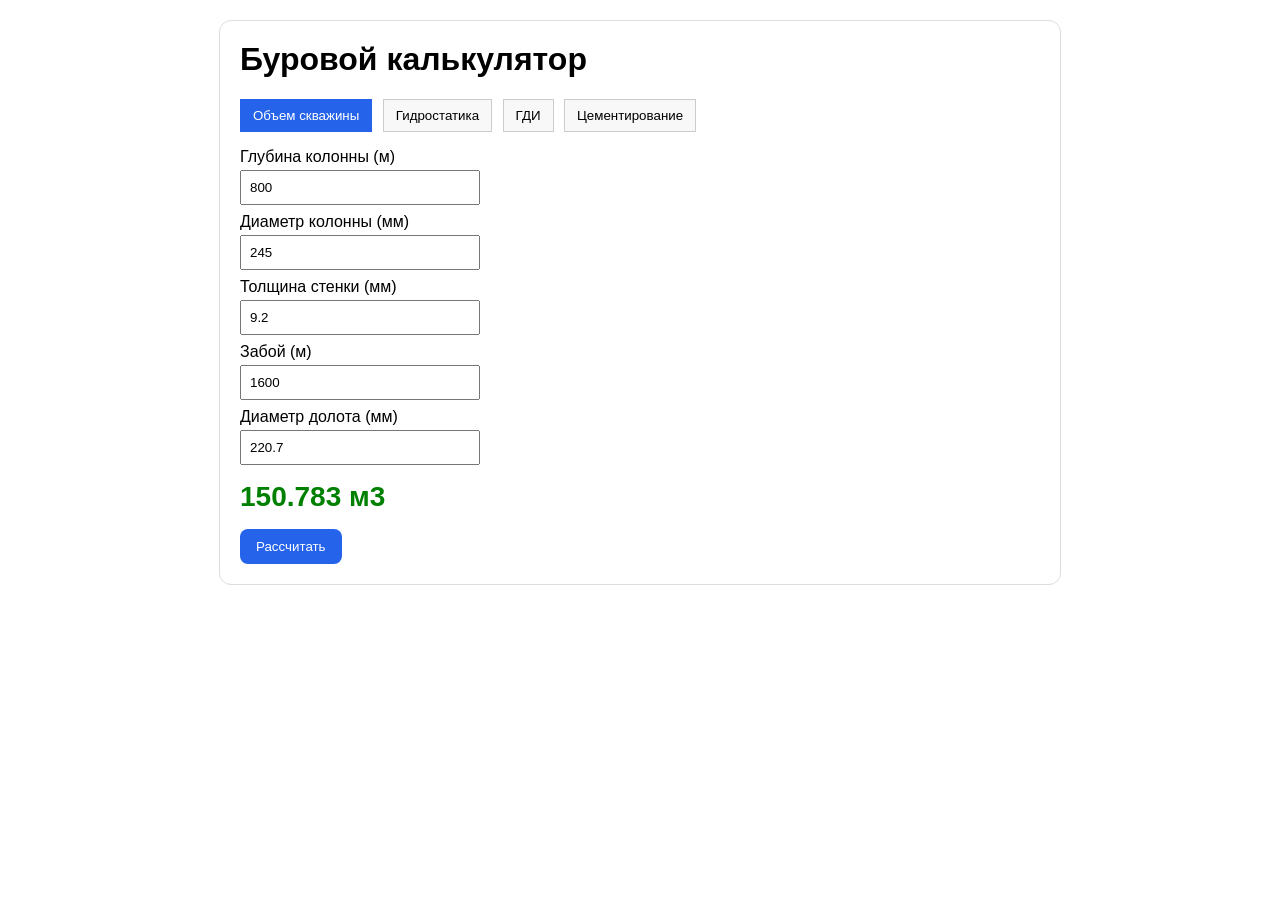
==== index2.html @ fba5b959 "Add files via upload" ====
<!DOCTYPE html>
<html lang="ru">
<head>
    <meta charset="UTF-8">                                <!-- кодировка -->
    <script type="text/javascript" href="JavaScript.js"></script>                           <!-- подключение ява скрипта -->
    <meta name="viewport" content="width=device-width, initial-scale=1.0">
    <link rel="stylesheet" href="style2.css">                                                   <!-- подключение CSS -->
    <link rel="icon" type="image/png" href="icon/favicon-96x96.png" sizes="96x96" />            <!-- Иконка -->
    <link rel="icon" type="image/svg+xml" href="icon/favicon.svg" />                         <!-- Иконка -->
    <link rel="shortcut icon" href="icon/favicon.ico" />                                             <!-- Иконка -->
    <link rel="apple-touch-icon" sizes="180x180" href="icon/apple-touch-icon.png" />               <!-- Иконка -->
    <link rel="manifest" href="icon/site.webmanifest" />                                            <!-- Иконка -->

    <title>Калькулятор бурения</title>                                           <!-- Название сайта -->
</head>

<body>
<div class="card">
<h1>Буровой калькулятор</h1></p>
<div class="tabs">                                                                           <!-- Верхник блок кнопок -->
<button type="button" class="active" onclick="tab('vol', this)">Объем скважины</button>
<button type="button" onclick="tab('hyd', this)">Гидростатика</button>
<button type="button" onclick="tab('mech', this)">ГДИ</button>
<button type="button" onclick="tab('mud', this)">Цементирование</button>
</div>

                      <!-- Объем скважины -->
<div id="vol" class="panel active">
<label>Глубина колонны (м)</label>
<input id="vol_h1" type="text" value="800">
<label>Диаметр колонны (мм)</label>
<input id="vol_d1" type="text" value="245">
<label>Толщина стенки (мм)</label>
<input id="vol_wall" type="text" value="9.2">
<label>Забой (м)</label>
<input id="vol_h2" type="text" value="1600">
<label>Диаметр долота (мм)</label>
<input id="vol_d2" type="text" value="220.7">
<div class="out" id="vol_out">0</div>
<button type="button" class="go" onclick="calcVol()">Рассчитать</button>
</div>

                      <!-- Гидростатика -->
<div id="hyd" class="panel">
<label>Расход Q (л/с)</label>
<input id="hyd_q" type="text" value="30">
<label>Диаметр скважины (мм)</label>
<input id="hyd_dh" type="text" value="215.9">
<label>Диаметр трубы (мм)</label>
<input id="hyd_dp" type="text" value="127">
<div class="out" id="hyd_out">0</div>
<button type="button" class="go" onclick="calcHyd()">Рассчитать</button>
</div>

                      <!-- ГДИ -->
<div id="mech" class="panel">
<label>Нагрузка G (тс)</label>
<input id="mech_g" type="text" value="12">
<label>Диаметр долота (мм)</label>
<input id="mech_db" type="text" value="215.9">
<div class="out" id="mech_out">0</div>
<button type="button" class="go" onclick="calcMech()">Рассчитать</button>
</div>

                      <!-- Цементирование -->
<div id="mud" class="panel">
<label>Диаметр D (мм)</label>
<input id="mud_d" type="text" value="245">
<label>Глубина H (м)</label>
<input id="mud_h" type="text" value="3000">
<label>Плотность rho (г/см3)</label>
<input id="mud_rho" type="text" value="1.18">
<div class="out" id="mud_out">0</div>
<button type="button" class="go" onclick="calcMud()">Рассчитать</button>
</div>

<script>
function val(id){return parseFloat(document.getElementById(id).value.replace(",","."));}

function tab(id, btn){
var panels=document.querySelectorAll(".panel");
for(var i=0;i<panels.length;i++){panels[i].classList.remove('active');}
document.getElementById(id).classList.add('active');
var buttons=document.querySelectorAll('.tabs button');
for(var j=0;j<buttons.length;j++){buttons[j].classList.remove('active');}
btn.classList.add('active');
}

function calcVol(){
var d1=val('vol_d1'), h1=val('vol_h1');
if(isNaN(d1)||isNaN(h1)){document.getElementById('vol_out').innerHTML='Ошибка';return;}
document.getElementById('vol_out').innerHTML=((d1*d1)*3.14*h1/1000000).toFixed(3)+" м3";
}

function calcHyd(){
var q=val('hyd_q'), dh=val('hyd_dh'), dp=val('hyd_dp');
if(isNaN(q)||isNaN(dh)||isNaN(dp)||q<=0||dh<=dp){document.getElementById('hyd_out').innerHTML='Ошибка';return;}
var area=3.14/4*(dh*dh-dp*dp)/1000000;
var v=(q/1000)/area;
document.getElementById('hyd_out').innerHTML=v.toFixed(3)+' м/с';
}

function calcMech(){
var g=val('mech_g'), db=val('mech_db');
if(isNaN(g)||isNaN(db)||db<=0){document.getElementById('mech_out').innerHTML='Ошибка';return;}
var f=g*9.81;
var p=(f*1000)/(3.14/4*db*db);
document.getElementById('mech_out').innerHTML=p.toFixed(3)+' МПа';
}

function calcMud(){
var d=val('mud_d'), h=val('mud_h'), rho=val('mud_rho');
if(isNaN(d)||isNaN(h)||isNaN(rho)||d<=0){document.getElementById('mud_out').innerHTML='Ошибка';return;}
var vol=d*d*3.14/4*h/1000000;
var ph=rho*9.81*h/1000;
document.getElementById('mud_out').innerHTML=vol.toFixed(3)+' м3; P='+ph.toFixed(3)+' МПа';
}
calcVol();
</script>
</body>
</html>
---- style2.css ----
body{ background-image:url("imagef.png"); background-size: cover; font-family:Arial,sans-serif;margin:0;padding:20px}
.card{max-width:800px;margin:0 auto;background: rgba(255, 255, 255, 0.7);border:1px solid #ddd;border-radius:12px;padding:20px}
h1{margin-top:0}
.tabs button{margin-right:6px;padding:8px 12px;border:1px solid #ccc;background:#f8f8f8;cursor:pointer}
.tabs button.active{background:#2563eb;color:#fff;border-color:#2563eb}
.panel{display:none;margin-top:16px}
.panel.active{display:block}
label{display:block;margin:8px 0 4px}
input{padding:8px;width:220px;max-width:100%}
.out{margin:16px 0;font-size:28px;color:green;font-weight:bold}
button.go{padding:10px 16px;background:#2563eb;color:#fff;border:0;border-radius:8px;cursor:pointer}
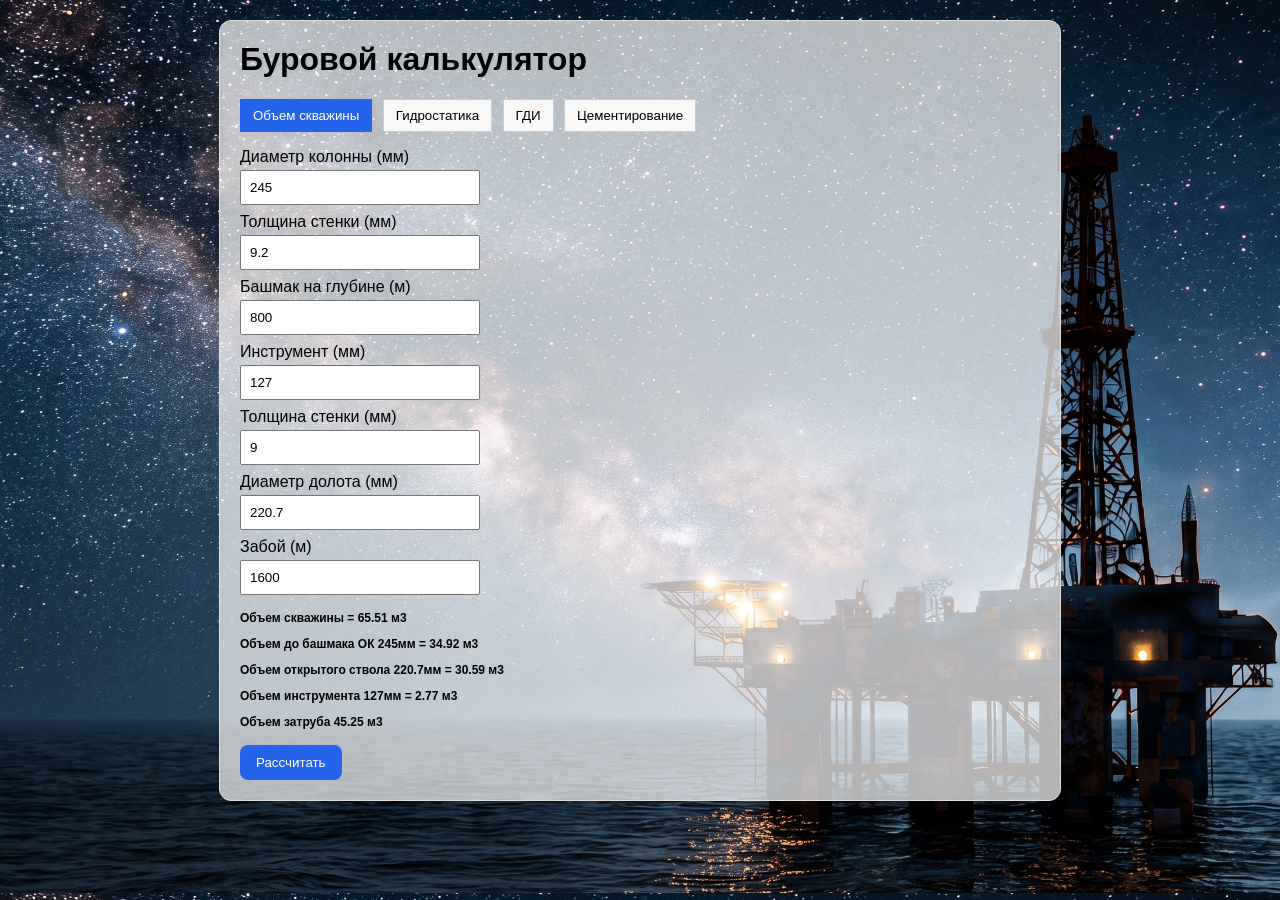
==== commit 068231f7: "Add files via upload" ====
--- a/index2.html
+++ b/index2.html
@@ -1,3 +1,4 @@
+<!-- Калькулятор -->
 <!DOCTYPE html>
 <html lang="ru">
 <head>
@@ -24,39 +25,59 @@
 <button type="button" onclick="tab('mud', this)">Цементирование</button>
 </div>
 
+
                       <!-- Объем скважины -->
 <div id="vol" class="panel active">
-<label>Глубина колонны (м)</label>
-<input id="vol_h1" type="text" value="800">
 <label>Диаметр колонны (мм)</label>
 <input id="vol_d1" type="text" value="245">
 <label>Толщина стенки (мм)</label>
 <input id="vol_wall" type="text" value="9.2">
+<label>Башмак на глубине (м)</label>
+<input id="vol_h1" type="text" value="800">
+<label>Инструмент (мм)</label>
+<input id="vol_dSBT" type="text" value="127">
+<label>Толщина стенки (мм)</label>
+<input id="vol_wallSBT" type="text" value="9">
+<label>Диаметр долота (мм)</label>
+<input id="vol_d2" type="text" value="220.7">
 <label>Забой (м)</label>
 <input id="vol_h2" type="text" value="1600">
-<label>Диаметр долота (мм)</label>
-<input id="vol_d2" type="text" value="220.7">
 <div class="out" id="vol_out">0</div>
 <button type="button" class="go" onclick="calcVol()">Рассчитать</button>
 </div>
 
                       <!-- Гидростатика -->
 <div id="hyd" class="panel">
-<label>Расход Q (л/с)</label>
-<input id="hyd_q" type="text" value="30">
-<label>Диаметр скважины (мм)</label>
-<input id="hyd_dh" type="text" value="215.9">
-<label>Диаметр трубы (мм)</label>
-<input id="hyd_dp" type="text" value="127">
+<label>Удельный вес раствора (г/см3)</label>
+<input id="hyd_y" type="text" value="1.01">
+<label>Забой, вертикаль (м)</label>
+<input id="hyd_h" type="text" value="3000">
 <div class="out" id="hyd_out">0</div>
 <button type="button" class="go" onclick="calcHyd()">Рассчитать</button>
 </div>
 
                       <!-- ГДИ -->
+
 <div id="mech" class="panel">
-<label>Нагрузка G (тс)</label>
+<label><H3> Опрессовка открытого ствола (определение коэффициента приемистости).</H3>
+<p>Для скважин с полным поглощением коэффициент приемистости не определяется.</p> 
+<p>Буровым насосом проводится прямая промывка до выхода бурового раствора на устье. Производится герметизация затрубного пространства. </p>
+<p>С помощью ЦА возобновляется закачка бурового раствора в трубное пространство с контролем избыточного давления на манометре ЦА.</p>
+<p>После выхода на установившийся режим (постоянное избыточное давление) закачка бурового раствора продолжается в течение 3 минут (но не более 10 м3). Фиксируется время t и объем закачиваемого раствора V. Рассчитывается расход Q по формуле:</p>
+<p>Q=V/t</p>
+<p>где:</p>
+<p>Q – расход закачиваемой в поглощающий пласт жидкости, м3/ч;</p> 
+<p>t – время, в течение которого производится закачка жидкости в пласт, ч;</p> 
+<p>V – объем закачанной в поглощающий пласт жидкости, м3.</p>
+<p>Коэффициент приемистости определяется по следующей формуле: Кпр=Q/Pизб</p>
+<p>где:</p> 
+<p>Кпр – коэффициент приемистости, (м3/ч)/МПа;</p> 
+<p>Q – расход, м3/ч;</p> 
+<p>Ризб – давление нагнетания, МПа.</p>
+</label>
+<label>t – продолжительность закачки жидкости в пласт (ч.)</label>
 <input id="mech_g" type="text" value="12">
-<label>Диаметр долота (мм)</label>
+<label>V – объем закачанной жидкости, (м3.)</label>
 <input id="mech_db" type="text" value="215.9">
 <div class="out" id="mech_out">0</div>
 <button type="button" class="go" onclick="calcMech()">Рассчитать</button>
@@ -75,8 +96,9 @@
 </div>
 
 <script>
-function val(id){return parseFloat(document.getElementById(id).value.replace(",","."));}
+function val(id){return parseFloat(document.getElementById(id).value.replace(",","."));}     //проверка, замена запятой на точку.
 
+//Меню
 function tab(id, btn){
 var panels=document.querySelectorAll(".panel");
 for(var i=0;i<panels.length;i++){panels[i].classList.remove('active');}
@@ -86,18 +108,25 @@
 btn.classList.add('active');
 }
 
+
+//Расчёт объема скважины
 function calcVol(){
-var d1=val('vol_d1'), h1=val('vol_h1');
-if(isNaN(d1)||isNaN(h1)){document.getElementById('vol_out').innerHTML='Ошибка';return;}
-document.getElementById('vol_out').innerHTML=((d1*d1)*3.14*h1/1000000).toFixed(3)+" м3";
+var d1=val('vol_d1'), wall=val('vol_wall'), h1=val('vol_h1'), dSBT=val('vol_dSBT'), wallSBT=val('vol_wallSBT'), d2=val('vol_d2'), h2=val('vol_h2');
+if(isNaN(d1)||isNaN(wall)||isNaN(h1)||isNaN(dSBT)||isNaN(wallSBT)||isNaN(d2)||isNaN(h2)){document.getElementById('vol_out').innerHTML='Ошибка';return;}
+document.getElementById('vol_out').innerHTML=(
+    "<p>" +  "Объем скважины = " + (((d2*d2)*3.14/4*(h2-h1)/1000000)+(((d1-wall)*(d1-wall))*3.14/4*h1/1000000)).toFixed(2) + " м3" + "</p>" +
+    "<p>" +  "Объем до башмака ОК " + d1 + "мм = " + (((d1-wall)*(d1-wall))*3.14/4*h1/1000000).toFixed(2) + " м3" + "</p>" +
+    "<p>" + "Объем открытого ствола " + d2 + "мм = " + ((d2*d2)*3.14/4*(h2-h1)/1000000).toFixed(2) + " м3" + "</p>" +
+    "<p>" + "Объем инструмента " + dSBT + "мм = " + ((dSBT*dSBT*3.14/4*h2/1000000)-((dSBT-wallSBT)*(dSBT-wallSBT)*3.14/4*h2/1000000)).toFixed(2) + " м3" + "</p>" + 
+    "<p>" + "Объем затруба " + (((d2*d2)*3.14/4*(h2-h1)/1000000)+(((d1-wall)*(d1-wall))*3.14/4*h1/1000000)-(dSBT*dSBT*3.14/4*h2/1000000)).toFixed(2) + " м3" + "</p>" );
 }
 
+
+//Гидростатика
 function calcHyd(){
-var q=val('hyd_q'), dh=val('hyd_dh'), dp=val('hyd_dp');
-if(isNaN(q)||isNaN(dh)||isNaN(dp)||q<=0||dh<=dp){document.getElementById('hyd_out').innerHTML='Ошибка';return;}
-var area=3.14/4*(dh*dh-dp*dp)/1000000;
-var v=(q/1000)/area;
-document.getElementById('hyd_out').innerHTML=v.toFixed(3)+' м/с';
+var y=val('hyd_y'), h=val('hyd_h');
+if(isNaN(y)||isNaN(h)){document.getElementById('hyd_out').innerHTML='Ошибка';return;}
+document.getElementById('hyd_out').innerHTML=((y*9.81*h)/1000).toFixed(3)+' МПа';
 }
 
 function calcMech(){
--- a/style2.css
+++ b/style2.css
@@ -1,5 +1,5 @@
 
-
+/* Калькулятор */
 body{ background-image:url("imagef.png"); background-size: cover; font-family:Arial,sans-serif;margin:0;padding:20px}
 .card{max-width:800px;margin:0 auto;background: rgba(255, 255, 255, 0.7);border:1px solid #ddd;border-radius:12px;padding:20px}
 h1{margin-top:0}
@@ -9,5 +9,5 @@
 .panel.active{display:block}
 label{display:block;margin:8px 0 4px}
 input{padding:8px;width:220px;max-width:100%}
-.out{margin:16px 0;font-size:28px;color:green;font-weight:bold}
+.out{margin:16px 0;font-size:12px;color:black;font-weight:bold} /* стиль текста результат. */ 
 button.go{padding:10px 16px;background:#2563eb;color:#fff;border:0;border-radius:8px;cursor:pointer}
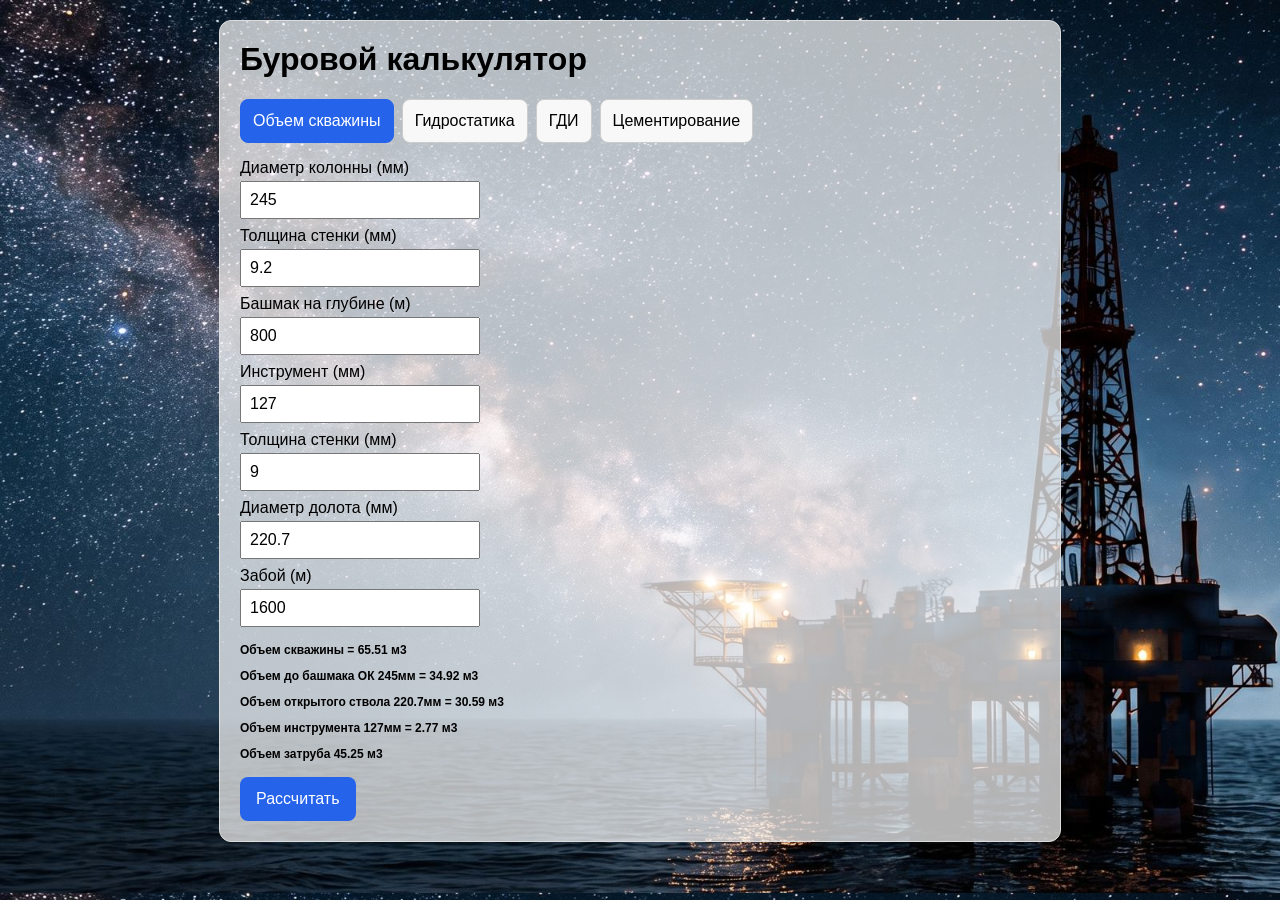
==== commit e634dedf: "Add files via upload" ====
--- a/index2.html
+++ b/index2.html
@@ -29,19 +29,19 @@
                       <!-- Объем скважины -->
 <div id="vol" class="panel active">
 <label>Диаметр колонны (мм)</label>
-<input id="vol_d1" type="text" value="245">
+<input id="vol_d1" type="text" inputmode="decimal" autocomplete="off" value="245">
 <label>Толщина стенки (мм)</label>
-<input id="vol_wall" type="text" value="9.2">
+<input id="vol_wall" type="text" inputmode="decimal" autocomplete="off" value="9.2">
 <label>Башмак на глубине (м)</label>
-<input id="vol_h1" type="text" value="800">
+<input id="vol_h1" type="text" inputmode="decimal" autocomplete="off" value="800">
 <label>Инструмент (мм)</label>
-<input id="vol_dSBT" type="text" value="127">
+<input id="vol_dSBT" type="text" inputmode="decimal" autocomplete="off" value="127">
 <label>Толщина стенки (мм)</label>
-<input id="vol_wallSBT" type="text" value="9">
+<input id="vol_wallSBT" type="text" inputmode="decimal" autocomplete="off" value="9">
 <label>Диаметр долота (мм)</label>
-<input id="vol_d2" type="text" value="220.7">
+<input id="vol_d2" type="text" inputmode="decimal" autocomplete="off" value="220.7">
 <label>Забой (м)</label>
-<input id="vol_h2" type="text" value="1600">
+<input id="vol_h2" type="text" inputmode="decimal" autocomplete="off" value="1600">
 <div class="out" id="vol_out">0</div>
 <button type="button" class="go" onclick="calcVol()">Рассчитать</button>
 </div>
@@ -49,9 +49,9 @@
                       <!-- Гидростатика -->
 <div id="hyd" class="panel">
 <label>Удельный вес раствора (г/см3)</label>
-<input id="hyd_y" type="text" value="1.01">
+<input id="hyd_y" type="text" inputmode="decimal" autocomplete="off" value="1.01">
 <label>Забой, вертикаль (м)</label>
-<input id="hyd_h" type="text" value="3000">
+<input id="hyd_h" type="text" inputmode="decimal" autocomplete="off" value="3000">
 <div class="out" id="hyd_out">0</div>
 <button type="button" class="go" onclick="calcHyd()">Рассчитать</button>
 </div>
@@ -76,9 +76,9 @@
 <p>Ризб – давление нагнетания, МПа.</p>
 </label>
 <label>t – продолжительность закачки жидкости в пласт (ч.)</label>
-<input id="mech_g" type="text" value="12">
+<input id="mech_g" type="text" inputmode="decimal" autocomplete="off" value="12">
 <label>V – объем закачанной жидкости, (м3.)</label>
-<input id="mech_db" type="text" value="215.9">
+<input id="mech_db" type="text" inputmode="decimal" autocomplete="off" value="215.9">
 <div class="out" id="mech_out">0</div>
 <button type="button" class="go" onclick="calcMech()">Рассчитать</button>
 </div>
@@ -86,11 +86,11 @@
                       <!-- Цементирование -->
 <div id="mud" class="panel">
 <label>Диаметр D (мм)</label>
-<input id="mud_d" type="text" value="245">
+<input id="mud_d" type="text" inputmode="decimal" autocomplete="off" value="245">
 <label>Глубина H (м)</label>
-<input id="mud_h" type="text" value="3000">
+<input id="mud_h" type="text" inputmode="decimal" autocomplete="off" value="3000">
 <label>Плотность rho (г/см3)</label>
-<input id="mud_rho" type="text" value="1.18">
+<input id="mud_rho" type="text" inputmode="decimal" autocomplete="off" value="1.18">
 <div class="out" id="mud_out">0</div>
 <button type="button" class="go" onclick="calcMud()">Рассчитать</button>
 </div>
--- a/style2.css
+++ b/style2.css
@@ -1,6 +1,6 @@
 
 /* Калькулятор */
-body{ background-image:url("imagef.png"); background-size: cover; font-family:Arial,sans-serif;margin:0;padding:20px}
+body{ background-image:url("imagef.jpg"); background-size: cover; background-color:#0b1424; font-family:Arial,sans-serif;margin:0;padding:20px}
 .card{max-width:800px;margin:0 auto;background: rgba(255, 255, 255, 0.7);border:1px solid #ddd;border-radius:12px;padding:20px}
 h1{margin-top:0}
 .tabs button{margin-right:6px;padding:8px 12px;border:1px solid #ccc;background:#f8f8f8;cursor:pointer}
@@ -10,4 +10,20 @@
 label{display:block;margin:8px 0 4px}
 input{padding:8px;width:220px;max-width:100%}
 .out{margin:16px 0;font-size:12px;color:black;font-weight:bold} /* стиль текста результат. */ 
-button.go{padding:10px 16px;background:#2563eb;color:#fff;border:0;border-radius:8px;cursor:pointer}+button.go{padding:10px 16px;background:#2563eb;color:#fff;border:0;border-radius:8px;cursor:pointer}
+/* Мобильная версия */
+.tabs{display:flex;flex-wrap:wrap;gap:8px}
+.tabs button{margin-right:0;min-height:44px;border-radius:8px;font-size:16px}
+input{font-size:16px} /* 16px — чтобы iPhone не приближал страницу при вводе */
+button.go{min-height:44px;font-size:16px}
+
+@media (max-width: 600px){
+  body{padding:10px}
+  .card{padding:14px;border-radius:10px}
+  h1{font-size:24px}
+  .tabs button{flex:1 1 calc(50% - 8px);padding:8px 6px}
+  input{width:100%;box-sizing:border-box}
+  .out{font-size:15px}
+  .out p{margin:6px 0}
+  button.go{width:100%}
+}
